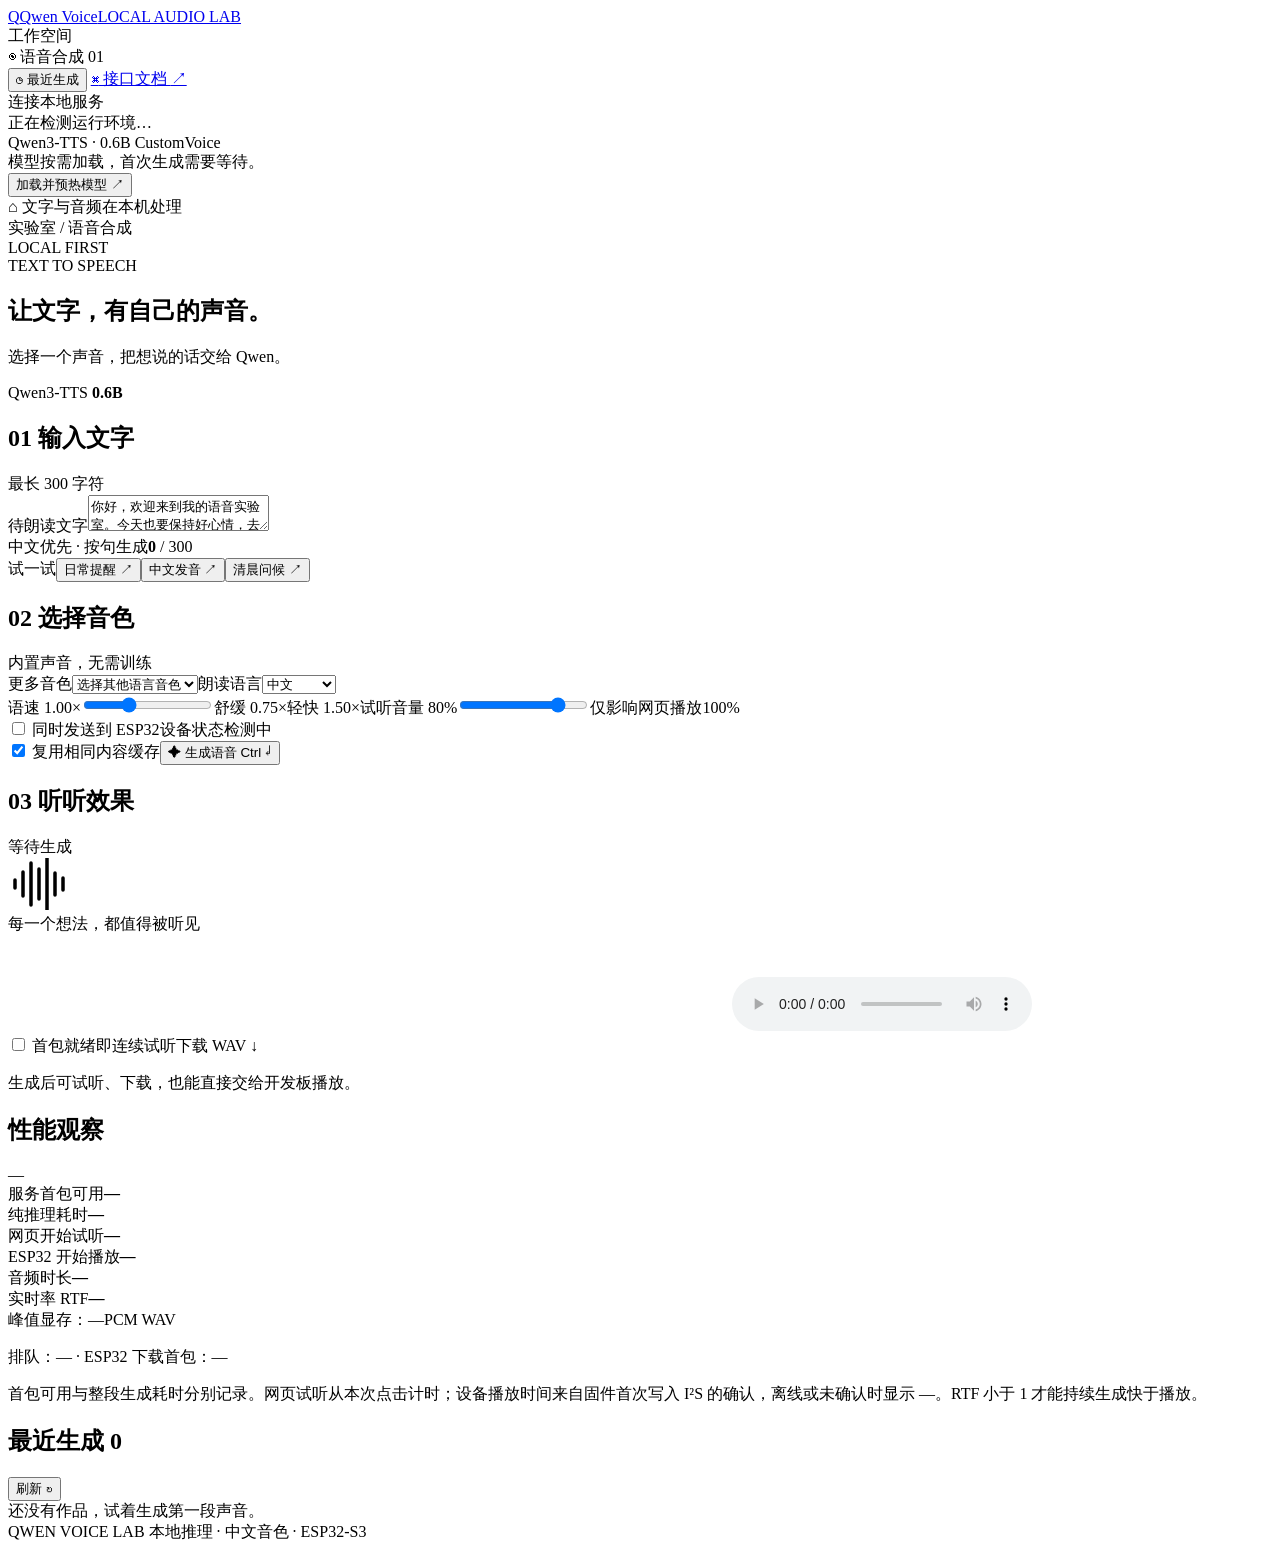
==== static/index.html @ 956d2c71 "feat: add Qwen TTS lab with low-latency ESP32 streaming" ====
<!doctype html>
<html lang="zh-CN">
<head>
  <meta charset="utf-8"><meta name="viewport" content="width=device-width,initial-scale=1">
  <title>Qwen Voice Lab · 本地语音实验室</title>
  <link rel="stylesheet" href="/style.css">
</head>
<body>
  <aside class="sidebar">
    <a class="brand" href="/"><span class="brand-icon">Q</span><span>Qwen Voice<span class="brand-sub">LOCAL AUDIO LAB</span></span></a>
    <div class="nav-label">工作空间</div>
    <div class="nav-item selected"><span>◉</span> 语音合成 <span class="nav-count">01</span></div>
    <button class="nav-item" id="historyNav"><span>◷</span> 最近生成</button>
    <a class="nav-item" href="/docs" target="_blank" rel="noreferrer"><span>⌘</span> 接口文档 <span class="arrow">↗</span></a>
    <div class="side-bottom">
      <div class="runtime-title"><span class="dot" id="statusDot"></span><span id="runtimeLabel">连接本地服务</span></div>
      <div class="hardware-name" id="gpuName">正在检测运行环境…</div>
      <div class="hardware-detail" id="hardwareDetail">Qwen3-TTS · 0.6B CustomVoice</div>
      <div class="hardware-note" id="engineDetail">模型按需加载，首次生成需要等待。</div>
      <button class="load-button" id="loadModel">加载并预热模型 <span>↗</span></button>
      <div class="privacy"><span>⌂</span> 文字与音频在本机处理</div>
    </div>
  </aside>
  <main>
    <header><div class="breadcrumb">实验室 <span>/</span> 语音合成</div><span class="local-badge"><span class="dot green"></span> LOCAL FIRST</span></header>
    <section class="page-heading"><div><div class="eyebrow">TEXT TO SPEECH</div><h1>让文字，有自己的声音<span>。</span></h1><p>选择一个声音，把想说的话交给 Qwen。</p></div><div class="model-pill">Qwen3-TTS <strong>0.6B</strong></div></section>
    <div class="workspace">
      <section class="composer card">
        <div class="section-heading"><h2><span class="step">01</span> 输入文字</h2><span class="subtle">最长 300 字符</span></div>
        <div class="editor-wrap"><label class="sr-only" for="text">待朗读文字</label><textarea id="text" maxlength="300" spellcheck="false" placeholder="在这里输入你想听到的文字…">你好，欢迎来到我的语音实验室。今天也要保持好心情，去发现生活里的小美好。</textarea><div class="editor-footer"><span>中文优先 · 按句生成</span><span><b id="charCount">0</b> / 300</span></div></div>
        <div class="examples"><span>试一试</span><button data-example="你好，欢迎回家。现在是下午三点，记得喝水，休息一下。">日常提醒 ↗</button><button data-example="重庆的银行行长介绍了新的业务流程。今天的温度是二十三点五摄氏度。">中文发音 ↗</button><button data-example="早上好！新的一天开始了，让我们一起出发，去遇见更多美好的事情。">清晨问候 ↗</button></div>
        <div class="section-heading voice-heading"><h2><span class="step">02</span> 选择音色</h2><span class="subtle">内置声音，无需训练</span></div>
        <div id="voiceGrid" class="voice-grid" role="radiogroup" aria-label="内置中文音色"></div>
        <div class="more-controls"><label>更多音色<select id="moreVoice"><option value="">选择其他语言音色</option></select></label><label>朗读语言<select id="language"><option value="Chinese">中文</option><option value="English">英语</option><option value="Japanese">日语</option><option value="Korean">韩语</option><option value="Auto">自动识别</option></select></label></div>
        <div class="control-row"><label for="speed">语速 <output id="speedValue">1.00×</output><input id="speed" type="range" min="0.75" max="1.5" value="1" step="0.05"><span class="range-labels"><span>舒缓 0.75×</span><span>轻快 1.50×</span></span></label><label for="volume">试听音量 <output id="volumeValue">80%</output><input id="volume" type="range" min="0" max="100" value="80"><span class="range-labels"><span>仅影响网页播放</span><span>100%</span></span></label></div>
        <div class="device-option"><label><input type="checkbox" id="sendDevice"> 同时发送到 ESP32</label><span class="device-status" id="deviceStatus">设备状态检测中</span></div>
        <div class="action-row"><label class="cache-option"><input id="useCache" type="checkbox" checked> 复用相同内容缓存</label><button class="primary" id="generate"><span>✦</span> 生成语音 <span class="shortcut">Ctrl ↵</span></button></div>
        <div id="errorBox" class="error-box" role="alert" hidden></div>
      </section>
      <aside class="right-column">
        <section class="card output-card"><div class="section-heading"><h2><span class="step">03</span> 听听效果</h2><span id="outputBadge" class="output-badge">等待生成</span></div>
          <div class="voice-visual"><div class="visual-orbit orbit-a"></div><div class="visual-orbit orbit-b"></div><div class="voice-sphere"><svg width="62" height="52" viewBox="0 0 62 52" fill="none" aria-hidden="true"><path d="M7 22v8m8-16v24m8-33v42m8-36v30m8-41v52m8-37v22m8-17v12" stroke="currentColor" stroke-width="3.5" stroke-linecap="round"/></svg></div><span class="visual-caption" id="visualCaption">每一个想法，都值得被听见</span></div>
          <canvas id="waveform" width="720" height="96" aria-label="生成音频波形"></canvas>
          <audio id="player" controls preload="metadata"></audio>
          <div class="output-actions"><label><input id="autoPlay" type="checkbox"> 首包就绪即连续试听</label><a id="download" class="download disabled" aria-disabled="true">下载 WAV ↓</a></div>
          <div id="streamControls" class="stream-controls" hidden><span id="streamState">等待音频首包</span><button id="stopStream" type="button">停止试听</button></div>
          <p class="output-note" id="outputNote">生成后可试听、下载，也能直接交给开发板播放。</p>
          <div id="parts" class="parts"></div>
        </section>
        <section class="card metrics-card"><div class="section-heading"><h2>性能观察</h2><span id="timer" class="timer">—</span></div><div class="metrics-grid"><div><span>服务首包可用</span><strong id="metricFirst">—</strong></div><div><span>纯推理耗时</span><strong id="metricInference">—</strong></div><div><span>网页开始试听</span><strong id="metricBrowserFirst">—</strong></div><div><span>ESP32 开始播放</span><strong id="metricDeviceFirst">—</strong></div><div><span>音频时长</span><strong id="metricDuration">—</strong></div><div><span>实时率 RTF</span><strong id="metricRtf">—</strong></div></div><div class="metrics-footer"><span id="metricMemory">峰值显存：—</span><span id="metricFormat">PCM WAV</span></div><p id="metricTiming" class="metric-tip">排队：— · ESP32 下载首包：—</p><p class="metric-tip">首包可用与整段生成耗时分别记录。网页试听从本次点击计时；设备播放时间来自固件首次写入 I²S 的确认，离线或未确认时显示 —。RTF 小于 1 才能持续生成快于播放。</p></section>
      </aside>
    </div>
    <section class="history-section" id="historySection"><div class="section-heading"><h2>最近生成 <span id="historyCount" class="history-count">0</span></h2><button class="text-button" id="refreshHistory">刷新 ↻</button></div><div id="historyList" class="history-list"><div class="history-empty">还没有作品，试着生成第一段声音。</div></div></section>
    <footer>QWEN VOICE LAB <span>本地推理 · 中文音色 · ESP32-S3</span></footer>
  </main>
  <div id="toast" class="toast" role="status" hidden></div>
  <script src="/stream-audio.js"></script><script src="/app.js"></script>
</body></html>
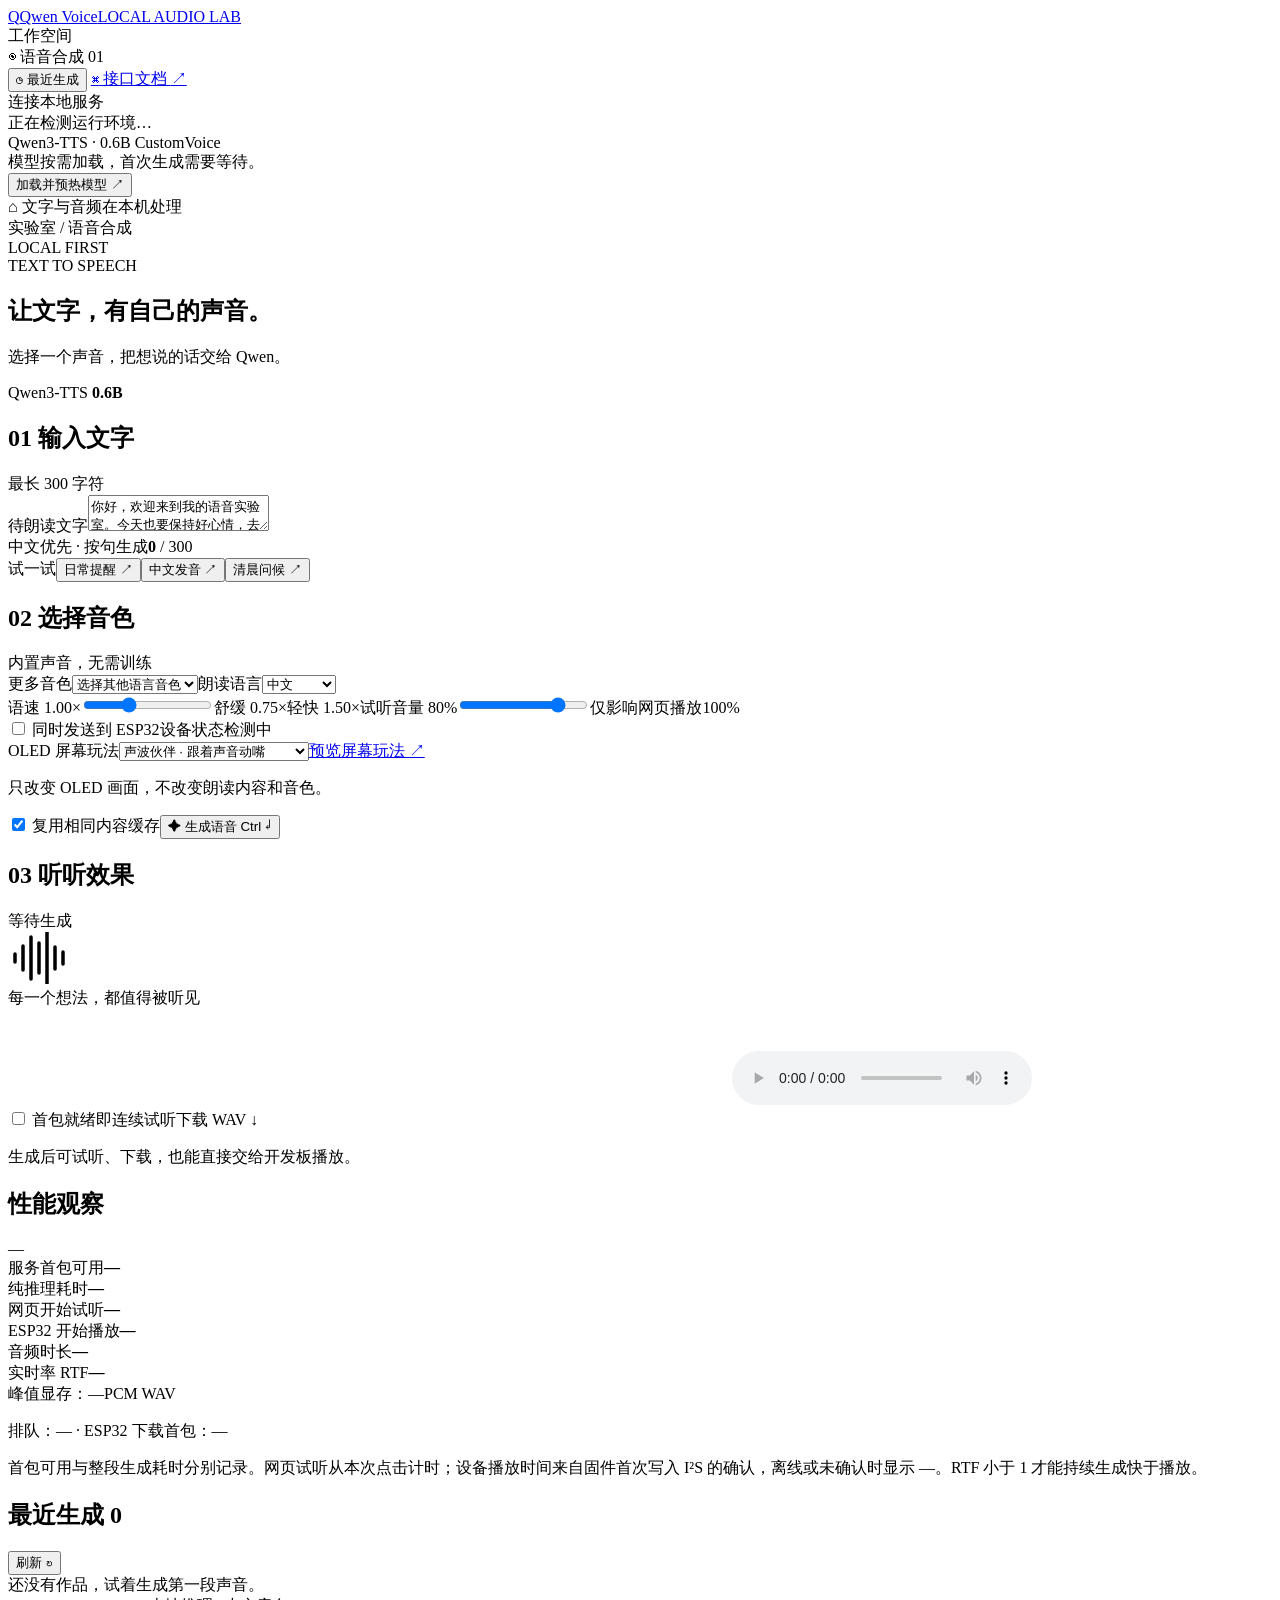
==== commit 562a218a: "feat: add audio-reactive OLED scenes and interactive preview" ====
--- a/static/index.html
+++ b/static/index.html
@@ -34,6 +34,7 @@
         <div class="more-controls"><label>更多音色<select id="moreVoice"><option value="">选择其他语言音色</option></select></label><label>朗读语言<select id="language"><option value="Chinese">中文</option><option value="English">英语</option><option value="Japanese">日语</option><option value="Korean">韩语</option><option value="Auto">自动识别</option></select></label></div>
         <div class="control-row"><label for="speed">语速 <output id="speedValue">1.00×</output><input id="speed" type="range" min="0.75" max="1.5" value="1" step="0.05"><span class="range-labels"><span>舒缓 0.75×</span><span>轻快 1.50×</span></span></label><label for="volume">试听音量 <output id="volumeValue">80%</output><input id="volume" type="range" min="0" max="100" value="80"><span class="range-labels"><span>仅影响网页播放</span><span>100%</span></span></label></div>
         <div class="device-option"><label><input type="checkbox" id="sendDevice"> 同时发送到 ESP32</label><span class="device-status" id="deviceStatus">设备状态检测中</span></div>
+        <div class="oled-option"><label for="displayMode">OLED 屏幕玩法<select id="displayMode" aria-describedby="displayModeHint"><option value="buddy" selected>声波伙伴 · 跟着声音动嘴</option><option value="wave">声波电台 · 音量变成小柱子</option><option value="text">专注文字 · 留更多空间给内容</option></select></label><a id="oledPreviewLink" href="/oled-preview.html?mode=buddy" target="_blank" rel="noopener">预览屏幕玩法 ↗</a><p id="displayModeHint">只改变 OLED 画面，不改变朗读内容和音色。</p></div>
         <div class="action-row"><label class="cache-option"><input id="useCache" type="checkbox" checked> 复用相同内容缓存</label><button class="primary" id="generate"><span>✦</span> 生成语音 <span class="shortcut">Ctrl ↵</span></button></div>
         <div id="errorBox" class="error-box" role="alert" hidden></div>
       </section>
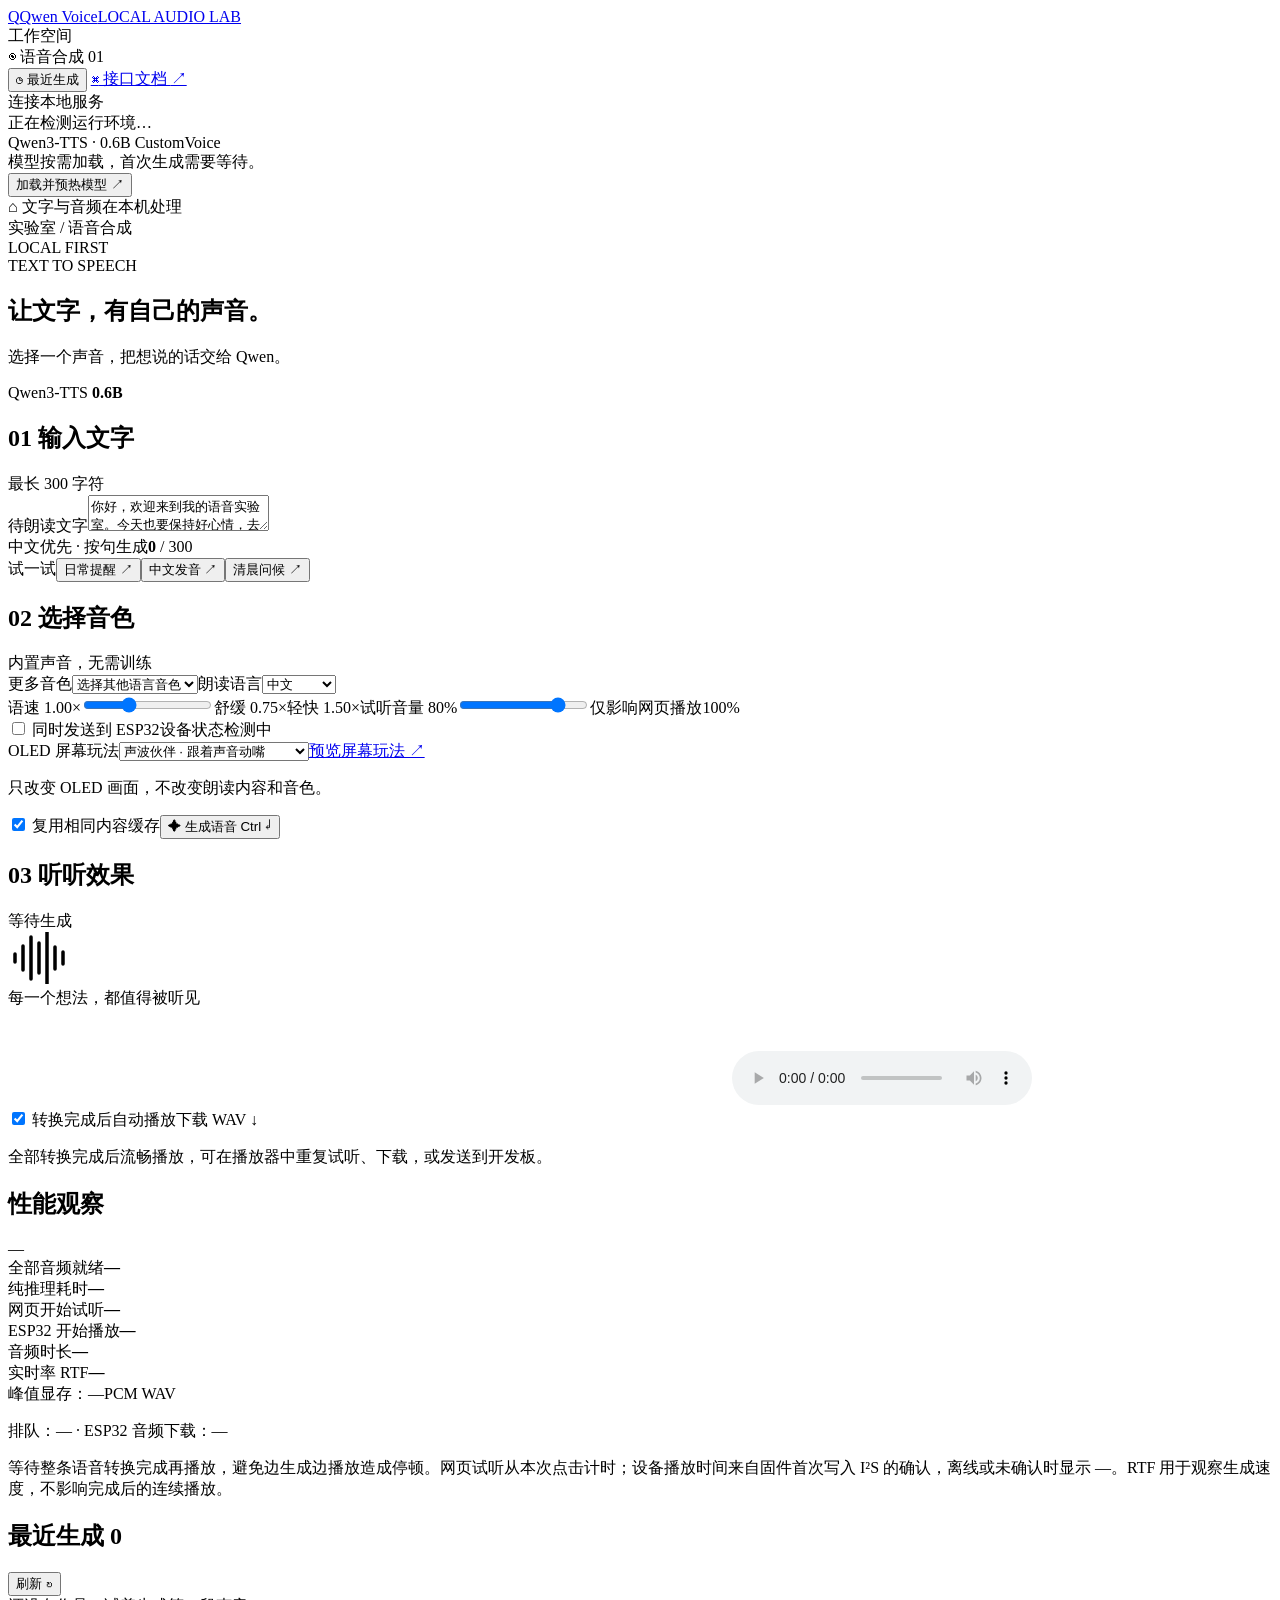
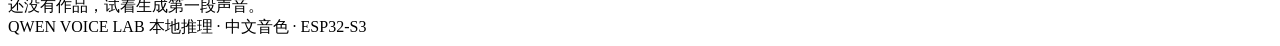
==== commit 055eb8fc: "feat: add smooth complete playback and mini-program replay Split generation, history, and device con" ====
--- a/static/index.html
+++ b/static/index.html
@@ -43,12 +43,12 @@
           <div class="voice-visual"><div class="visual-orbit orbit-a"></div><div class="visual-orbit orbit-b"></div><div class="voice-sphere"><svg width="62" height="52" viewBox="0 0 62 52" fill="none" aria-hidden="true"><path d="M7 22v8m8-16v24m8-33v42m8-36v30m8-41v52m8-37v22m8-17v12" stroke="currentColor" stroke-width="3.5" stroke-linecap="round"/></svg></div><span class="visual-caption" id="visualCaption">每一个想法，都值得被听见</span></div>
           <canvas id="waveform" width="720" height="96" aria-label="生成音频波形"></canvas>
           <audio id="player" controls preload="metadata"></audio>
-          <div class="output-actions"><label><input id="autoPlay" type="checkbox"> 首包就绪即连续试听</label><a id="download" class="download disabled" aria-disabled="true">下载 WAV ↓</a></div>
-          <div id="streamControls" class="stream-controls" hidden><span id="streamState">等待音频首包</span><button id="stopStream" type="button">停止试听</button></div>
-          <p class="output-note" id="outputNote">生成后可试听、下载，也能直接交给开发板播放。</p>
+          <div class="output-actions"><label><input id="autoPlay" type="checkbox" checked> 转换完成后自动播放</label><a id="download" class="download disabled" aria-disabled="true">下载 WAV ↓</a></div>
+          <div id="streamControls" class="stream-controls" hidden><span id="streamState">等待全部转换完成</span><button id="stopStream" type="button">停止播放</button></div>
+          <p class="output-note" id="outputNote">全部转换完成后流畅播放，可在播放器中重复试听、下载，或发送到开发板。</p>
           <div id="parts" class="parts"></div>
         </section>
-        <section class="card metrics-card"><div class="section-heading"><h2>性能观察</h2><span id="timer" class="timer">—</span></div><div class="metrics-grid"><div><span>服务首包可用</span><strong id="metricFirst">—</strong></div><div><span>纯推理耗时</span><strong id="metricInference">—</strong></div><div><span>网页开始试听</span><strong id="metricBrowserFirst">—</strong></div><div><span>ESP32 开始播放</span><strong id="metricDeviceFirst">—</strong></div><div><span>音频时长</span><strong id="metricDuration">—</strong></div><div><span>实时率 RTF</span><strong id="metricRtf">—</strong></div></div><div class="metrics-footer"><span id="metricMemory">峰值显存：—</span><span id="metricFormat">PCM WAV</span></div><p id="metricTiming" class="metric-tip">排队：— · ESP32 下载首包：—</p><p class="metric-tip">首包可用与整段生成耗时分别记录。网页试听从本次点击计时；设备播放时间来自固件首次写入 I²S 的确认，离线或未确认时显示 —。RTF 小于 1 才能持续生成快于播放。</p></section>
+        <section class="card metrics-card"><div class="section-heading"><h2>性能观察</h2><span id="timer" class="timer">—</span></div><div class="metrics-grid"><div><span>全部音频就绪</span><strong id="metricFirst">—</strong></div><div><span>纯推理耗时</span><strong id="metricInference">—</strong></div><div><span>网页开始试听</span><strong id="metricBrowserFirst">—</strong></div><div><span>ESP32 开始播放</span><strong id="metricDeviceFirst">—</strong></div><div><span>音频时长</span><strong id="metricDuration">—</strong></div><div><span>实时率 RTF</span><strong id="metricRtf">—</strong></div></div><div class="metrics-footer"><span id="metricMemory">峰值显存：—</span><span id="metricFormat">PCM WAV</span></div><p id="metricTiming" class="metric-tip">排队：— · ESP32 音频下载：—</p><p class="metric-tip">等待整条语音转换完成再播放，避免边生成边播放造成停顿。网页试听从本次点击计时；设备播放时间来自固件首次写入 I²S 的确认，离线或未确认时显示 —。RTF 用于观察生成速度，不影响完成后的连续播放。</p></section>
       </aside>
     </div>
     <section class="history-section" id="historySection"><div class="section-heading"><h2>最近生成 <span id="historyCount" class="history-count">0</span></h2><button class="text-button" id="refreshHistory">刷新 ↻</button></div><div id="historyList" class="history-list"><div class="history-empty">还没有作品，试着生成第一段声音。</div></div></section>
